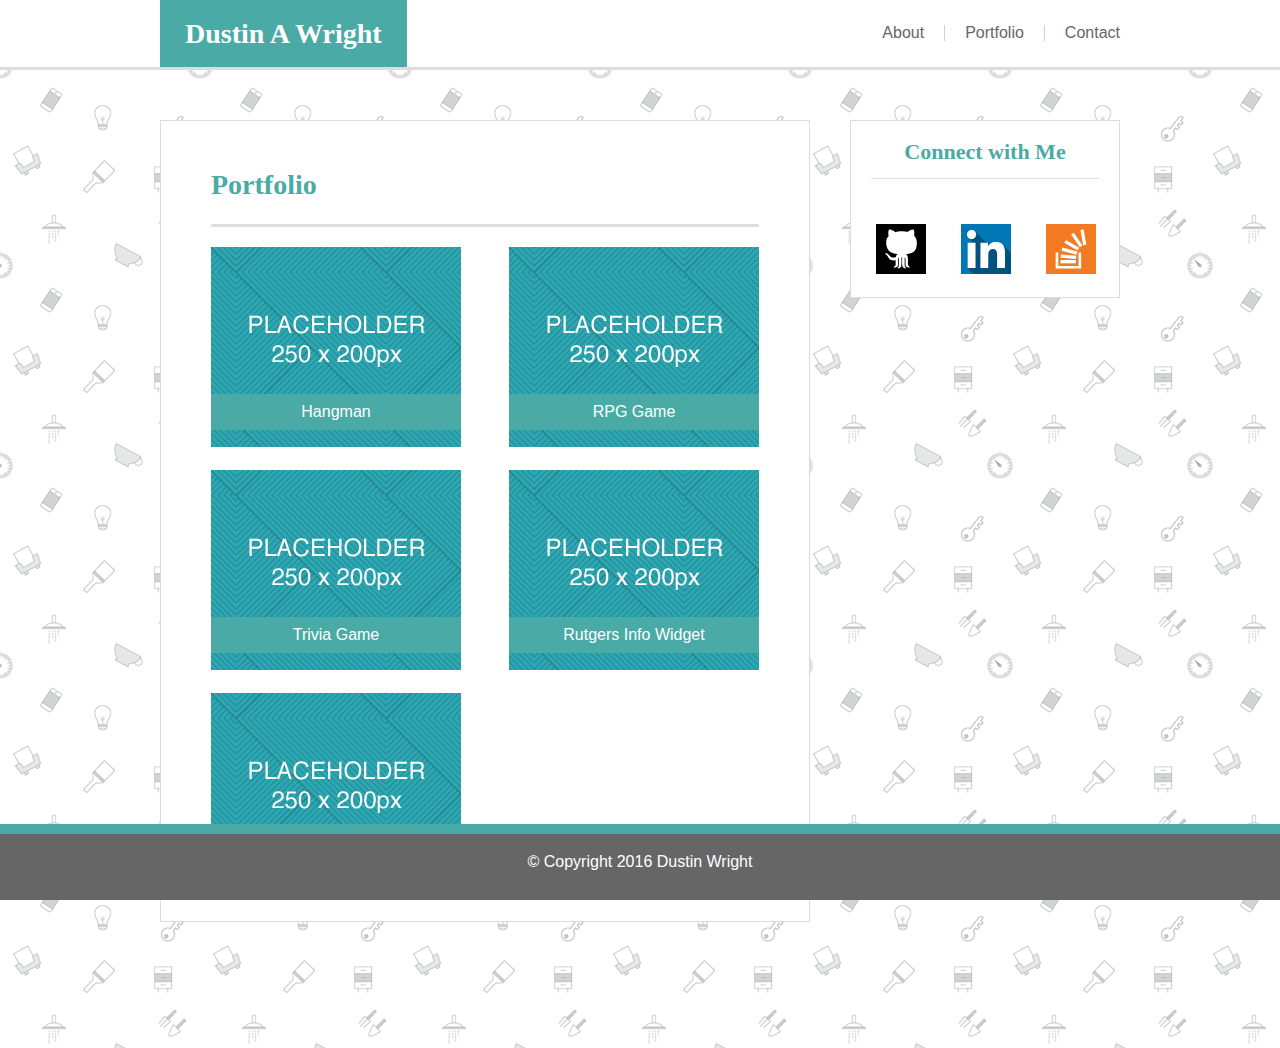
==== portfolio.html @ a3be439e "Project Push" ====
<!DOCTYPE html>
<html lang="en">
<head>
    <meta charset="UTF-8">
    <title>Basic Profile</title>
    <link rel="stylesheet" type="text/css" href="assets/css/reset.css">
    <link rel="stylesheet" type="text/css" href="assets/css/style.css">
</head>
<body>    
    <header class="bottomBorder">
        <div class="headerContainer">
        <div class="namePlate">
                <h1><a href="index.html">Dustin A Wright</a></h1>
        </div>
        <nav class=headerNav>
            <a class = "borderRight" href="index.html">About</a>
            <a class = "borderRight" href="#">Portfolio</a>
            <a href="contact.html">Contact</a>
        </nav>
        </div>
    </header>
    <div class = "contentContainer">
        <article>
            <div class="image">
                <h1 class="bottomBorder">Portfolio</h1>
                <div class="portfolioLinks">
                        <div class="portfolioImgL">
                            <a href="#"><img src="assets/images/250placeholder.jpg"></a>
                            <div class="portfolioTextBox">
                                <p>Hangman</p>
                            </div>
                        </div>
                        <div class="portfolioImgR">
                           <a href="#"><img src="assets/images/250placeholder.jpg"></a>
                            <div class="portfolioTextBox">
                                <p>RPG Game</p>
                            </div>
                        </div>
                        <div class="clearPortfolio portfolioImgL" >
                            <a href="#"><img src="assets/images/250placeholder.jpg"></a>
                            <div class="portfolioTextBox">
                                <p>Trivia Game</p>
                            </div>
                        </div>
                        <div class="portfolioImgR">
                            <a href="#"><img src="assets/images/250placeholder.jpg"></a>
                            <div class="portfolioTextBox">
                                <p>Rutgers Info Widget</p>
                            </div>
                        </div>
                        <div class="clearPortfolio portfolioImgL" >
                            <a href="#"><img src="assets/images/250placeholder.jpg"></a>
                            <div class="portfolioTextBox">
                                <p>Rock Paper Scissors</p>
                            </div>
                        </div>
        
        
                    </div>
            </div>

        </article>
         <aside>
            <h3>Connect with Me</h3>
            <nav class="contactNav">
                <a href="https://github.com/skibbidyska"><img src="assets/images/git.svg" alt="github link" height="50"></a>
                <a href="https://www.linkedin.com/in/daw-wright/"><img src="assets/images/in.svg" alt="linked in link" height="50"></a>
                <a href="https://stackoverflow.com/users/9077271/skibbidyska"><img src="assets/images/so.svg" alt="stack overflow link" height="50"></a>
            </nav>

        </aside>
    </div>
    <footer>
       <p>&copy; Copyright 2016 Dustin Wright</p> 

    </footer> 
</body>
</html>
---- assets/css/style.css ----
/*---body styles---*/
body{
    background-image: url('../images/doodles.png');
    background-color: #e2e2e5a4
}

/*---header styles---*/
header{
    background-color:#fff;
    overflow: hidden;
}
.headerContainer{
    margin: 0 auto;
    width: 960px;
    background-color: #fff;
    position: relative;
    
}
header h1{
    color: #ffffff;
    font-size: 28px;
    font-weight: bold;
}
.namePlate{
    float: left;
    background-color: #4aaaa5;
    height: 47px;
    padding:20px 25px 0px 25px;   
}   
.headerNav{
    float: right;
    height: 47px;
    padding:20px 0px 0px 25px;

}

/*---content container---*/
.contentContainer{
    margin: 0 auto;
    width: 960px;
    
}
/*---article styles---*/
article{
    margin-top: 50px;
    margin-bottom: 126px;
    width: 548px;
    float: left;
    background-color:#ffffff;
    padding: 50px 50px 25px 50px;
    border: 1px solid #dddddd;
}

article h1{
    border-bottom: #dddddd;
    padding-bottom:25px;
    font-size: 28px;
    font-weight: bold;
}

aside{
    margin-top: 50px;
    width: 268px;
    float: right;
    background-color:#ffffff;
    text-align: center;
    border: 1px solid #dddddd;
}

aside h3{
    padding-bottom: 15px;
    font-size: 22px;
    font-weight: bold;
    margin: 20px;
    border-bottom: thin solid #dddddd;

}
.aboutMeP2{
    padding-top: 10px;
    padding-bottom: 10px;
    color: #666666;
    line-height: 1.5;
    
}
.aboutMeP{
    padding-top: 50px;
    padding-bottom: 10px;
    color: #666666;
    line-height: 1.5;
    
}
.aboutMePhoto{
    float: left; 
    padding: 50px 25px 5px 0px;
}

/*---footer style---*/

footer{
    position:fixed;
    bottom: 0;
    width: 100%;    
    text-align: center;
    clear:both;
    background-color: #666666;
    border-top: 10px solid #4aaaa5;
    height: 66px;
    color: #ffffff;
}
footer p{
    padding-top: 20px;
}



/*---bottom border---*/
.bottomBorder{
    border-bottom: 3px solid #dddddd;
}
/*---text changes---*/
a, p, form, input{
    font-family: Arial, Helvetica, sans-serif, 'Helvetica Neue';
}
h1, h2, h3, h4, h5, h6{
    color: #4aaaa5;
    font-family: Georgia, 'Times New Roman', Times, serif;
}
.namePlate h1 a{
    font-family: Georgia, 'Times New Roman', Times, serif;
    text-decoration: none;
    color: #fff;
}

/*---navigation links---*/
nav a{
    float: left;
    margin-top: 5px;
    padding: 0px 0px 0px 20px;
    text-decoration: none;
    color: #666666;
}
.borderRight{
    border-right: 1px solid #d3d0d0;
    padding-right: 20px;
}

/*---contact nav links---*/
.contactNav a{
    padding: 20px 10px;
    float:left;
    margin-left: 15px;

    
}

/*---form styles---*/

.contentContainer form{
    padding-top: 25px;
}
.formMargin{
    margin-top:15px;
    margin-bottom: 10px;
    font-size: 18px;
}
.messageBox{
    width:100%;
    height:200px;
    vertical-align: top;
}
form{
    color: #666666;
}
input{
    color: #666666;
}

/*---portfolio box styles---*/

.portfolioImgL{
    float: left;
    width: 250px;
    margin-top:20px;
    position: relative;
}
.portfolioImgR{
    float: right;
    width: 250px;
    margin-top:20px;
    position: relative;
}
.clearPortfolio{
    clear: both;
}
.portfolioTextBox{
    overflow: hidden;
    position: relative;
    margin-bottom: 10px;
    position: absolute;
    width: 100%;
    bottom:10px;
}
.portfolioTextBox p{
    background-color: #4aaaa5;
    text-align: center;
    color: #fff;
    padding: 10px;
    
}
textarea{
    resize: none;
}
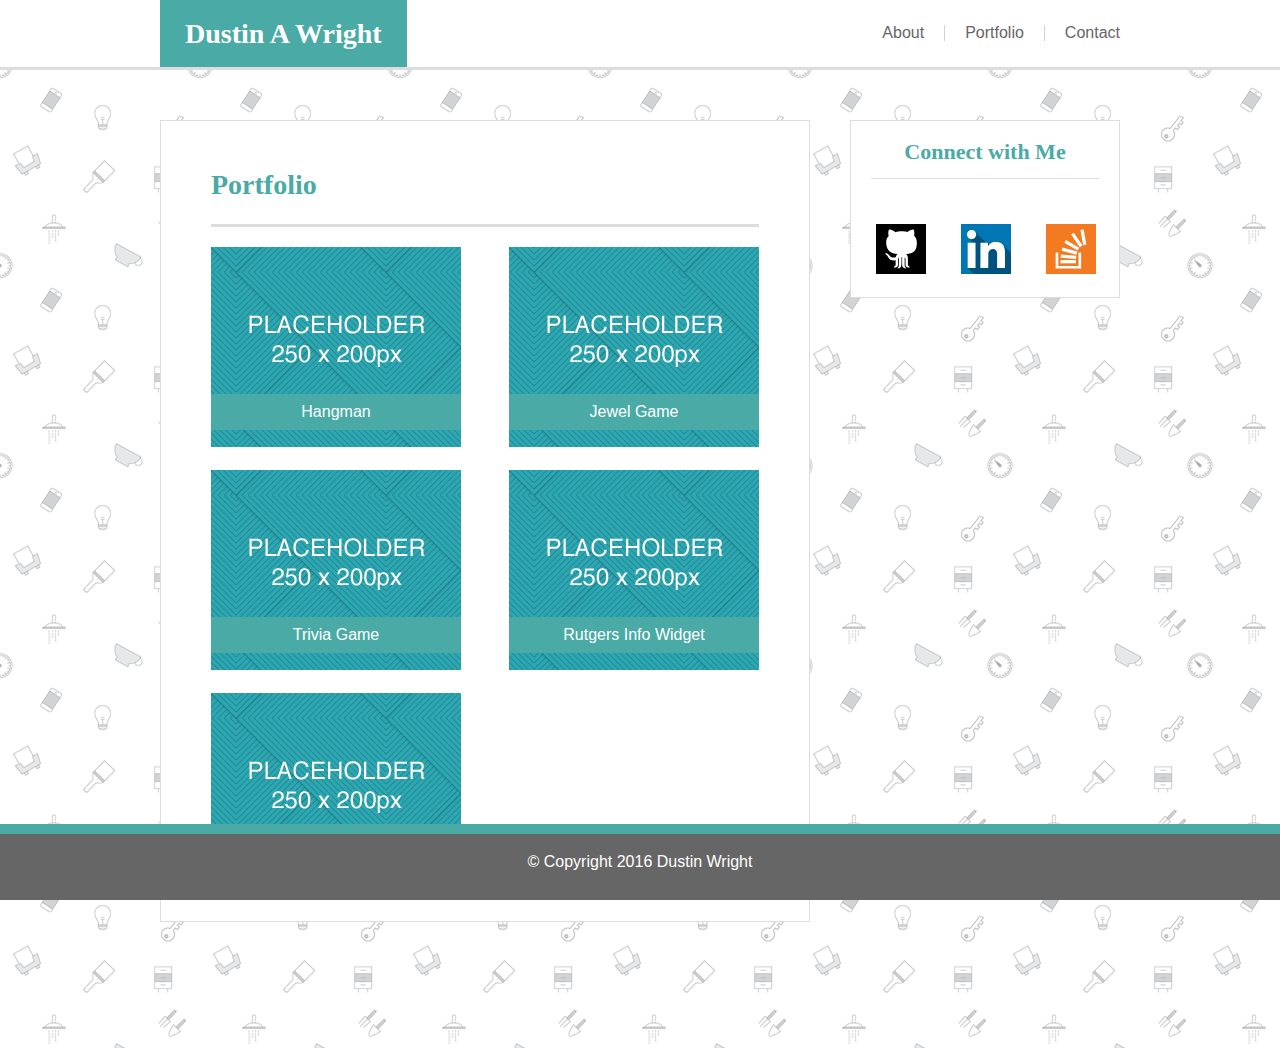
==== commit 0f7b3a78: "added links to hangman and jewel game" ====
--- a/portfolio.html
+++ b/portfolio.html
@@ -25,15 +25,15 @@
                 <h1 class="bottomBorder">Portfolio</h1>
                 <div class="portfolioLinks">
                         <div class="portfolioImgL">
-                            <a href="#"><img src="assets/images/250placeholder.jpg"></a>
+                            <a href="https://skibbidyska.github.io/Hangman-Game/"><img src="assets/images/250placeholder.jpg"></a>
                             <div class="portfolioTextBox">
                                 <p>Hangman</p>
                             </div>
                         </div>
                         <div class="portfolioImgR">
-                           <a href="#"><img src="assets/images/250placeholder.jpg"></a>
+                           <a href="https://skibbidyska.github.io/Week-4-Game/"><img src="assets/images/250placeholder.jpg"></a>
                             <div class="portfolioTextBox">
-                                <p>RPG Game</p>
+                                <p>Jewel Game</p>
                             </div>
                         </div>
                         <div class="clearPortfolio portfolioImgL" >
